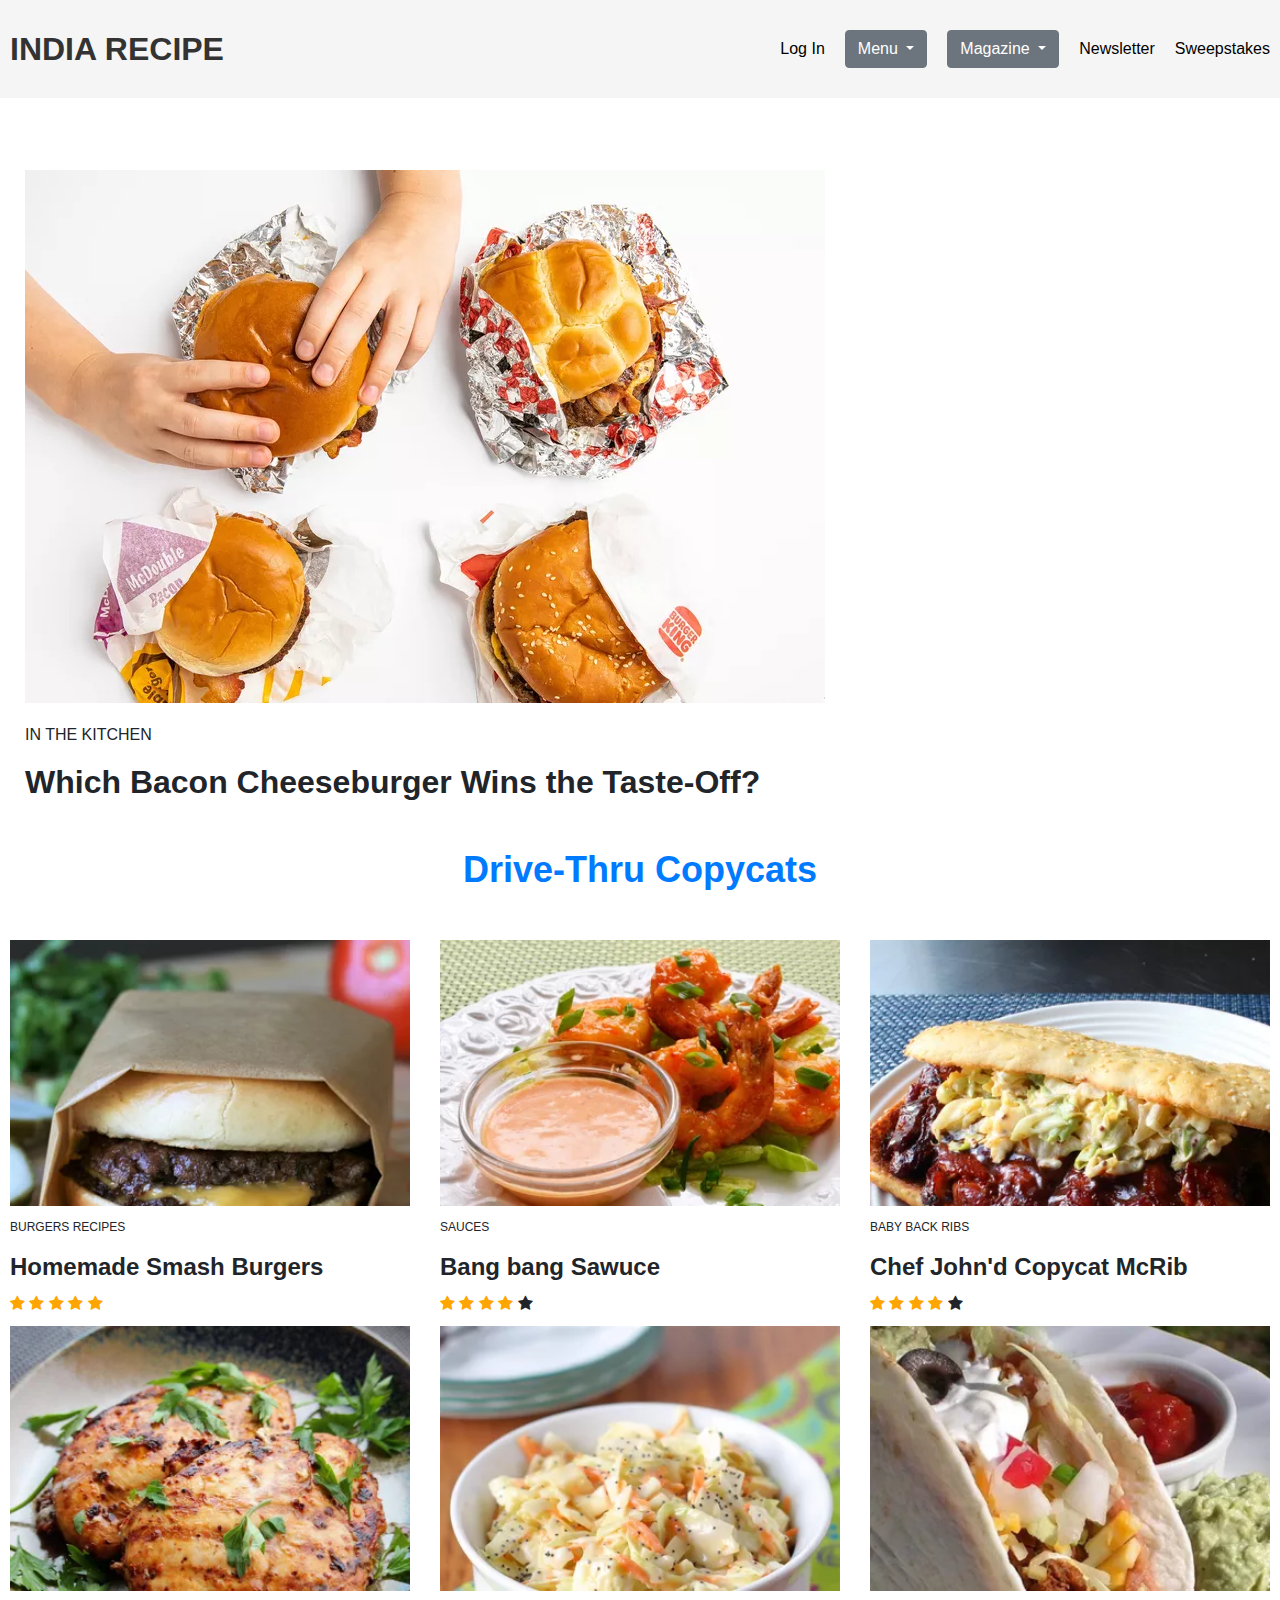
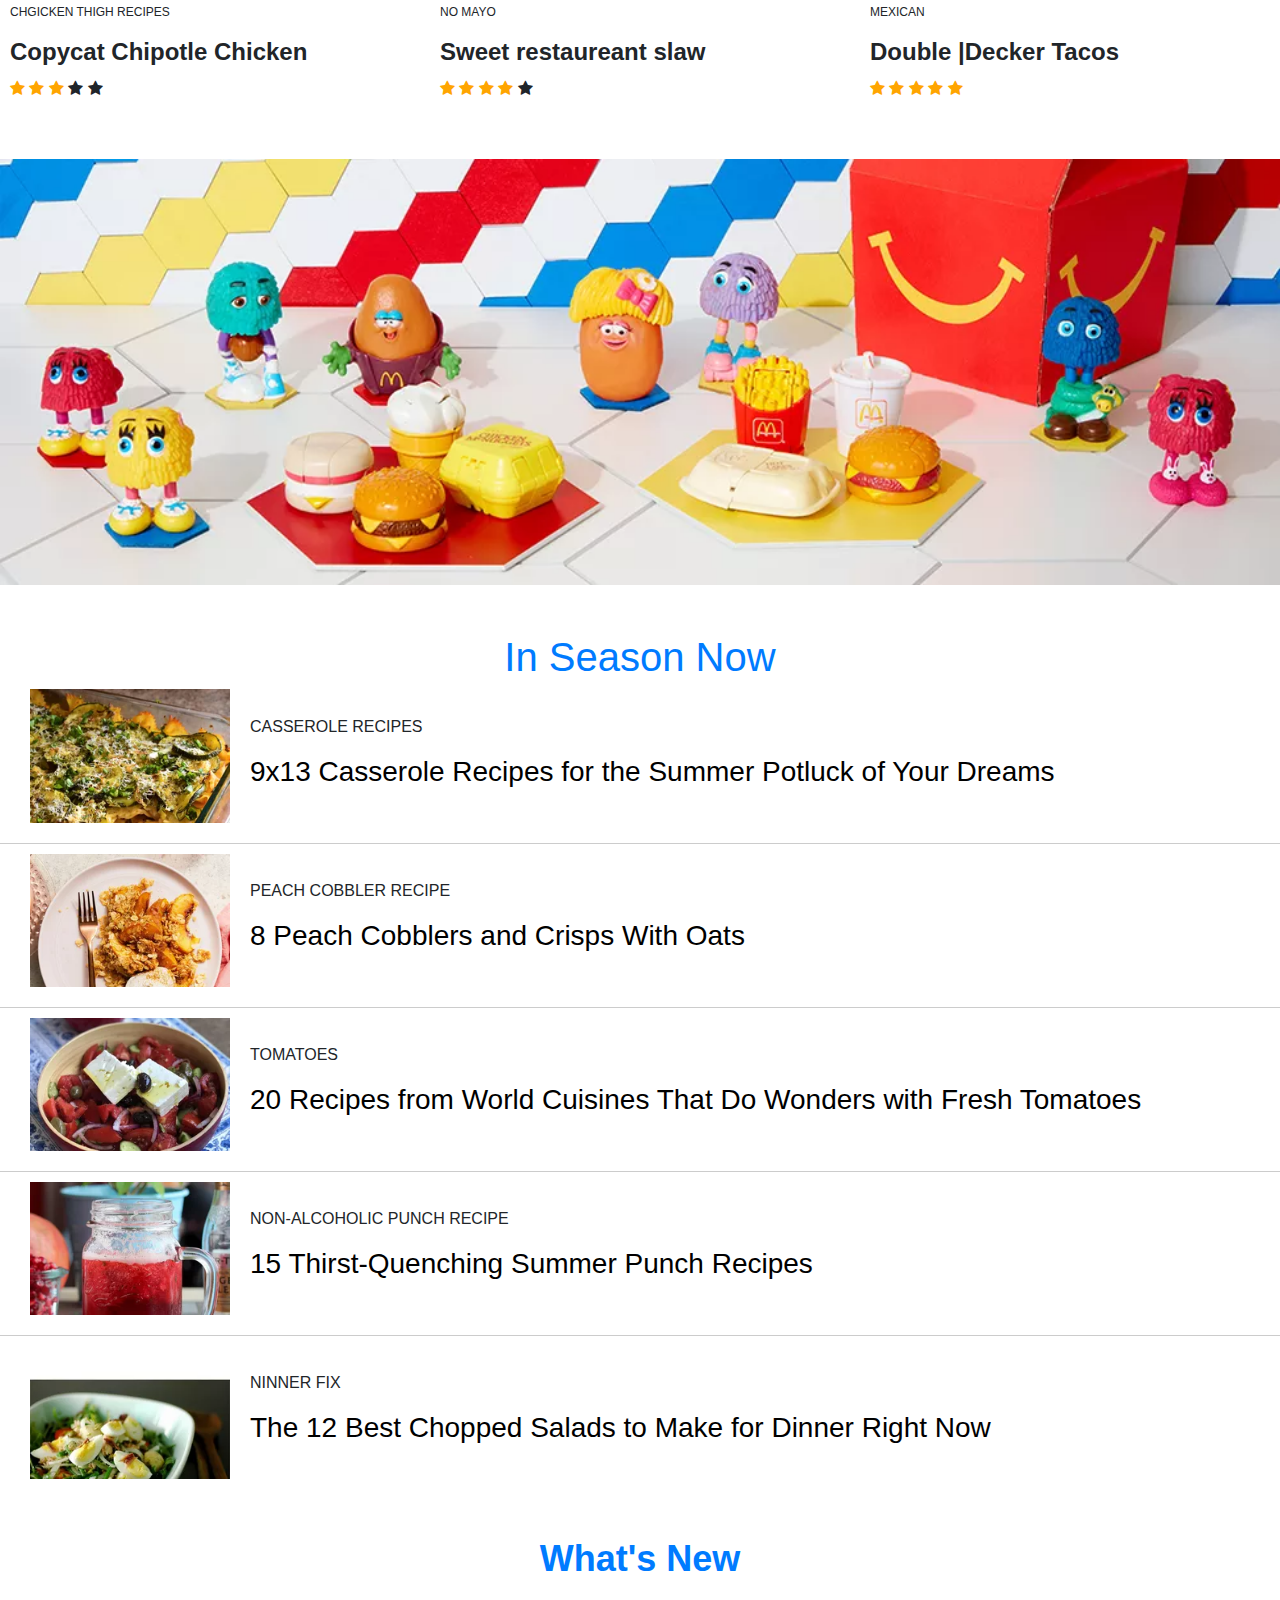
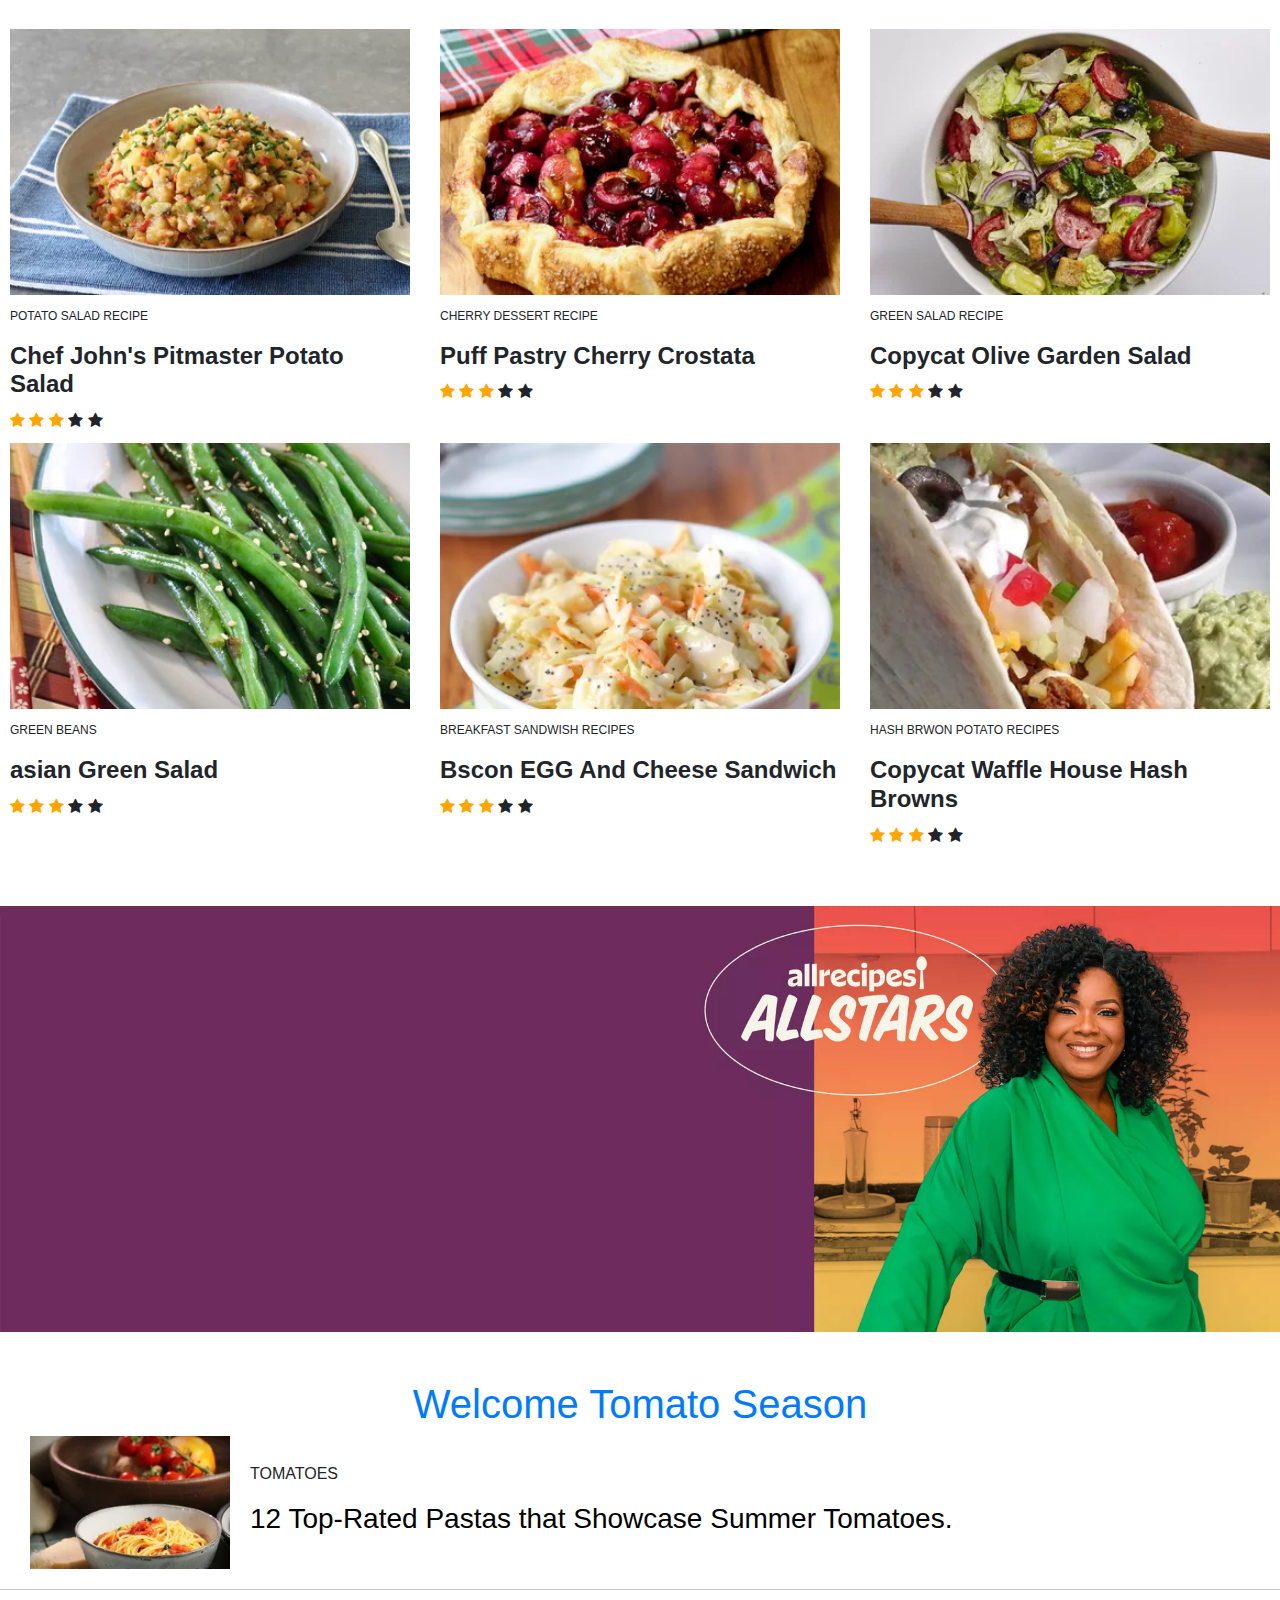
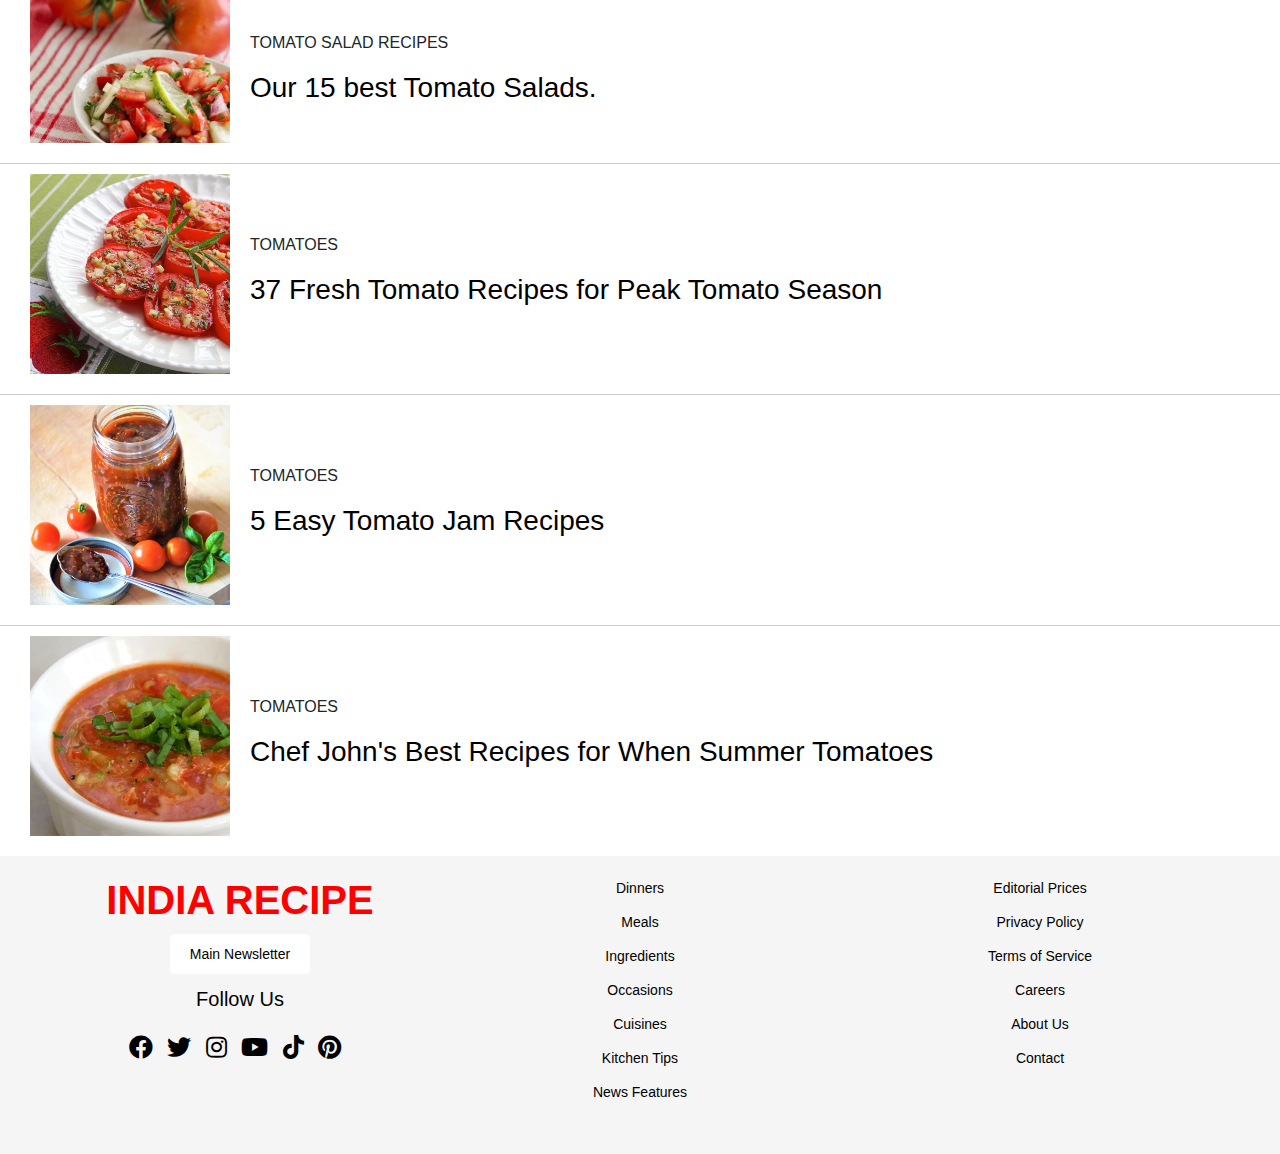
==== index.html @ 0421d122 "Add files via upload" ====
<!DOCTYPE html>
<html lang="en">

<head>
    <meta charset="UTF-8">
    <meta name="viewport" content="width=device-width, initial-scale=1.0">
    <title>Recipe Website</title>
    <!-- Add the Bootstrap CSS link before your custom styles -->
    <link rel="stylesheet" href="https://cdnjs.cloudflare.com/ajax/libs/font-awesome/5.15.3/css/all.min.css">
    <link rel="stylesheet" href="https://cdn.jsdelivr.net/npm/bootstrap@4.0.0/dist/css/bootstrap.min.css"
        integrity="sha384-Gn5384xqQ1aoWXA+058RXPxPg6fy4IWvTNh0E263XmFcJlSAwiGgFAW/dAiS6JXm" crossorigin="anonymous">
    <link rel="stylesheet" href="https://cdnjs.cloudflare.com/ajax/libs/font-awesome/4.7.0/css/font-awesome.min.css">
    <link rel="stylesheet" href="styles.css">

</head>

<body>
    <header>
        <h1>INDIA RECIPE</h1>

        <div class="header-right">
            <!-- Search bar 
            <section id="search-section" class="hidden">
                <input type="text" id="search-input" placeholder="Search recipes...">
                <button id="search-button">Search</button>
            </section> -->

            <div class="user-links">
                
                <a href="#login">Log In</a>
                <div class="dropdown">
                    <button class="btn btn-secondary dropdown-toggle" type="button" id="dropdownMenuButton"
                        data-toggle="dropdown" aria-haspopup="true" aria-expanded="false">
                        Menu
                    </button>
                    <div class="dropdown-menu" aria-labelledby="dropdownMenuButton">
                        <a class="dropdown-item" href="#">Dinner</a>
                        <a class="dropdown-item" href="#">Meals</a>
                        <a class="dropdown-item" href="#">Ingredients</a>
                        <a class="dropdown-item" href="#">Occasions</a>
                    </div>
                </div>
               <div class="dropdown">
                    <button class="btn btn-secondary dropdown-toggle" type="button" id="dropdownMenuButton"
                        data-toggle="dropdown" aria-haspopup="true" aria-expanded="false">
                        Magazine
                    </button>
                    <div class="dropdown-menu" aria-labelledby="dropdownMenuButton">
                        <a class="dropdown-item" href="#">Subscribe</a>
                        <a class="dropdown-item" href="#">Manage Your Subscription</a>
                        <a class="dropdown-item" href="#">Give a gift Subscription</a>
                        <a class="dropdown-item" href="#">Get Help</a>
                    </div>
                </div>

                <a href="#newsletter">Newsletter</a>
                <a href="#sweepstakes">Sweepstakes</a>
            </div>
        </div>
    </header>
    <br>
    <br>
    <br>
    <main>
        <div class="top-contant">
            <img src="image1.jpg" alt="">
            <p>IN THE KITCHEN</p>
            <h2>Which Bacon Cheeseburger Wins the Taste-Off?</H2>
        </div>
        <div class="main-header">
            <a href="#">Drive-Thru Copycats</a>
        </div>
        <section class="box-container">
            <div class="row">
                <!-- Box 1 - Column 1 -->
                <div class="col-md-4">
                    <!-- Image for Box 1 -->
                    <img src="top/image1.jpg" alt="Image 1">
                    <div class="image-description">
                        <p>BURGERS RECIPES</p>
                        <h3>Homemade Smash Burgers</h3>
                        <div class="rating">
                            <span class="fa fa-star checked"></span>
                            <span class="fa fa-star checked"></span>
                            <span class="fa fa-star checked"></span>
                            <span class="fa fa-star checked"></span>
                            <span class="fa fa-star checked"></span>
                        </div>
                    </div>
                </div>
                <!-- Box 2 - Column 2 -->
                <div class="col-md-4">
                    <!-- Image for Box 2 -->
                    <img src="top/image2.jpg" alt="Image 1">
                    <div class="image-description">
                        <p>SAUCES</p>
                        <h3>Bang bang Sawuce</h3>
                        <div class="rating">
                            <span class="fa fa-star checked"></span>
                            <span class="fa fa-star checked"></span>
                            <span class="fa fa-star checked"></span>
                            <span class="fa fa-star checked"></span>
                            <span class="fa fa-star"></span>
                        </div>
                    </div>
                </div>
                <!-- Box 3 - Column 3 -->
                <div class="col-md-4">
                    <!-- Image for Box 3 -->
                    <img src="top/image3.jpg" alt="Image 1">
                    <div class="image-description">
                        <p>BABY BACK RIBS</p>
                        <h3>Chef John'd Copycat McRib</h3>
                        <div class="rating">
                            <span class="fa fa-star checked"></span>
                            <span class="fa fa-star checked"></span>
                            <span class="fa fa-star checked"></span>
                            <span class="fa fa-star checked"></span>
                            <span class="fa fa-star"></span>
                        </div>
                    </div>
                </div>
            </div>
            </div>
        </section>
        <section class="box-container">
            <div class="row">
                <!-- Box 1 - Column 1 -->
                <div class="col-md-4">
                    <!-- Image for Box 1 -->
                    <img src="top/image4.jpg" alt="Image 1">
                    <div class="image-description">
                        <p>CHGICKEN THIGH RECIPES</p>
                        <h3>Copycat Chipotle Chicken</h3>
                        <div class="rating">
                            <span class="fa fa-star checked"></span>
                            <span class="fa fa-star checked"></span>
                            <span class="fa fa-star checked"></span>
                            <span class="fa fa-star"></span>
                            <span class="fa fa-star"></span>
                        </div>
                    </div>
                </div>
                <!-- Box 2 - Column 2 -->
                <div class="col-md-4">
                    <!-- Image for Box 2 -->
                    <img src="top/image5.jpg" alt="Image 1">
                    <div class="image-description">
                        <p>NO MAYO</p>
                        <h3>Sweet restaureant slaw</h3>
                        <div class="rating">
                            <span class="fa fa-star checked"></span>
                            <span class="fa fa-star checked"></span>
                            <span class="fa fa-star checked"></span>
                            <span class="fa fa-star checked"></span>
                            <span class="fa fa-star"></span>
                        </div>
                    </div>
                </div>
                <!-- Box 3 - Column 3 -->
                <div class="col-md-4">
                    <!-- Image for Box 3 -->
                    <img src="top/image6.jpg" alt="Image 1">
                    <div class="image-description">
                        <p>MEXICAN</p>
                        <h3>Double |Decker Tacos</h3>
                        <div class="rating">
                            <span class="fa fa-star checked"></span>
                            <span class="fa fa-star checked"></span>
                            <span class="fa fa-star checked"></span>
                            <span class="fa fa-star checked"></span>
                            <span class="fa fa-star checked"></span>
                        </div>
                    </div>
                </div>
            </div>
        
        </section>

        <br>
        <br>

        <img class="main-img" src="main1 (2).jpg" alt="">

        <br>
        <br>
        <br>
        <section class="News-text">
            <a href="#">
                <h1>In Season Now </h1>
            </a>
            <div class="blog-left">
                <img src="medium/image1.jpg" alt="Tomato Season Image">
                <div class="blog-content">
                    <p>CASSEROLE RECIPES</p>
                    <a href="blog-entry1.html">
                        <h3>9x13 Casserole Recipes for the Summer Potluck of Your Dreams</h3>
                    </a>
                </div>
            </div>
            <hr> <!-- Horizontal line -->
            <div class="blog-left">
                <img src="medium/image2.jpg" alt="Tomato Season Image">
                <div class="blog-content">
                    <p>PEACH COBBLER RECIPE</p>
                    <a href="blog-entry2.html">
                        <h3>8 Peach Cobblers and Crisps With Oats</h3>
                    </a>
                </div>
            </div>
            <hr> <!-- Horizontal line -->
            <div class="blog-left">
                <img src="medium/image3.jpg" alt="Tomato Season Image">
                <div class="blog-content">
                    <p>TOMATOES</p>
                    <a href="blog-entry3.html">
                        <h3>20 Recipes from World Cuisines That Do Wonders with Fresh Tomatoes</h3>
                    </a>
                </div>
            </div>
            <hr> <!-- Horizontal line -->
            <div class="blog-left">
                <img src="medium/image4.jpg" alt="Tomato Season Image">
                <div class="blog-content">
                    <p>NON-ALCOHOLIC PUNCH RECIPE</p>
                    <a href="blog-entry4.html">
                        <h3>15 Thirst-Quenching Summer Punch Recipes</h3>
                    </a>
                </div>
            </div>
            <hr> <!-- Horizontal line -->
            <div class="blog-left">
                <img src="medium/image5.jpg" alt="Tomato Season Image">
                <div class="blog-content">
                    <p>NINNER FIX</p>
                    <a href="blog-entry5.html">
                        <h3>The 12 Best Chopped Salads to Make for Dinner Right Now</h3>
                    </a>
                </div>
            </div>
        </section>

        <div class="main-header">
            <a href="#">What's New</a>
        </div>
        <section class="box-container">
            <div class="row">
                <!-- Box 1 - Column 1 -->
                <div class="col-md-4">
                    <!-- Image for Box 1 -->
                    <img src="medium2/image1.jpg" alt="Image 1">
                    <div class="image-description">
                        <p>POTATO SALAD RECIPE</p>
                        <h3>Chef John's Pitmaster Potato Salad </h3>
                        <div class="rating">
                            <span class="fa fa-star checked"></span>
                            <span class="fa fa-star checked"></span>
                            <span class="fa fa-star checked"></span>
                            <span class="fa fa-star"></span>
                            <span class="fa fa-star"></span>
                        </div>
                    </div>
                </div>
                <!-- Box 2 - Column 2 -->
                <div class="col-md-4">
                    <!-- Image for Box 2 -->
                    <img src="medium2/image2.jpg" alt="Image 1">
                    <div class="image-description">
                        <p>CHERRY DESSERT RECIPE</p>
                        <h3>Puff Pastry Cherry Crostata</h3>
                        <div class="rating">
                            <span class="fa fa-star checked"></span>
                            <span class="fa fa-star checked"></span>
                            <span class="fa fa-star checked"></span>
                            <span class="fa fa-star"></span>
                            <span class="fa fa-star"></span>
                        </div>
                    </div>
                </div>
                <!-- Box 3 - Column 3 -->
                <div class="col-md-4">
                    <!-- Image for Box 3 -->
                    <img src="medium2/image3.jpg" alt="Image 1">
                    <div class="image-description">
                        <p>GREEN SALAD RECIPE</p>
                        <h3>Copycat Olive Garden Salad</h3>
                        <div class="rating">
                            <span class="fa fa-star checked"></span>
                            <span class="fa fa-star checked"></span>
                            <span class="fa fa-star checked"></span>
                            <span class="fa fa-star"></span>
                            <span class="fa fa-star"></span>
                        </div>
                    </div>
                </div>
            </div>
            </div>
        </section>
        <section class="box-container">
            <div class="row">
                <!-- Box 1 - Column 1 -->
                <div class="col-md-4">
                    <!-- Image for Box 1 -->
                    <img src="medium2/image4.jpg" alt="Image 1">
                    <div class="image-description">
                        <p>GREEN BEANS</p>
                        <h3>asian Green Salad</h3>
                        <div class="rating">
                            <span class="fa fa-star checked"></span>
                            <span class="fa fa-star checked"></span>
                            <span class="fa fa-star checked"></span>
                            <span class="fa fa-star"></span>
                            <span class="fa fa-star"></span>
                        </div>
                    </div>
                </div>
                <!-- Box 2 - Column 2 -->
                <div class="col-md-4">
                    <!-- Image for Box 2 -->
                    <img src="top/image5.jpg" alt="Image 1">
                    <div class="image-description">
                        <p>BREAKFAST SANDWISH RECIPES</p>
                        <h3>Bscon EGG And Cheese Sandwich</h3>
                        <div class="rating">
                            <span class="fa fa-star checked"></span>
                            <span class="fa fa-star checked"></span>
                            <span class="fa fa-star checked"></span>
                            <span class="fa fa-star"></span>
                            <span class="fa fa-star"></span>
                        </div>
                    </div>
                </div>
                <!-- Box 3 - Column 3 -->
                <div class="col-md-4">
                    <!-- Image for Box 3 -->
                    <img src="top/image6.jpg" alt="Image 1">
                    <div class="image-description">
                        <p>HASH BRWON POTATO RECIPES</p>
                        <h3>Copycat Waffle House Hash Browns</h3>
                        <div class="rating">
                            <span class="fa fa-star checked"></span>
                            <span class="fa fa-star checked"></span>
                            <span class="fa fa-star checked"></span>
                            <span class="fa fa-star"></span>
                            <span class="fa fa-star"></span>
                        </div>
                    </div>
                </div>
            </div>
            </div>
        </section>

        <br>
        <br>
        <div>
            <img class="main-img" src="main1.jpg" alt="">
        </div>
        <br>
        <br>
        <section class="News-text">
            <a href="#">
                <h1>Welcome Tomato Season</h1>
            </a>
            <div class="blog-left">
                <img src="NEWS/image1.jpg" alt="Tomato Season Image">
                <div class="blog-content">
                    <p>TOMATOES</p>
                    <a href="blog-entry1.html">
                        <h3>12 Top-Rated Pastas that Showcase Summer Tomatoes.</h3>
                    </a>
                </div>
            </div>
            <hr> <!-- Horizontal line -->
            <div class="blog-left">
                <img src="NEWS/image2.jpg" alt="Tomato Season Image">
                <div class="blog-content">
                    <p>TOMATO SALAD RECIPES</p>
                    <a href="blog-entry2.html">
                        <h3>Our 15 best Tomato Salads.</h3>
                    </a>
                </div>
            </div>
            <hr> <!-- Horizontal line -->
            <div class="blog-left">
                <img src="NEWS/image3.jpg" alt="Tomato Season Image">
                <div class="blog-content">
                    <p>TOMATOES</p>
                    <a href="blog-entry3.html">
                        <h3>37 Fresh Tomato Recipes for Peak Tomato Season</h3>
                    </a>
                </div>
            </div>
            <hr> <!-- Horizontal line -->
            <div class="blog-left">
                <img src="NEWS/image4.jpg" alt="Tomato Season Image">
                <div class="blog-content">
                    <p>TOMATOES</p>
                    <a href="blog-entry4.html">
                        <h3>5 Easy Tomato Jam Recipes</h3>
                    </a>
                </div>
            </div>
            <hr> <!-- Horizontal line -->
            <div class="blog-left">
                <img src="NEWS/image5.jpg" alt="Tomato Season Image">
                <div class="blog-content">
                    <p>TOMATOES</p>
                    <a href="blog-entry5.html">
                        <h3>Chef John's Best Recipes for When Summer Tomatoes</h3>
                    </a>
                </div>
            </div>
        </section>

        <!-- Footer -->
        <footer>
            <div class="footer-content">
                <div class="footer-left">
                    <h1>INDIA RECIPE</h1>
                    <button>Main Newsletter</button>
                    <p>Follow Us</p>
                    <div class="social-icons">
                        <a href="#"><i class="fab fa-facebook"></i></a>
                        <a href="#"><i class="fab fa-twitter"></i></a>
                        <a href="#"><i class="fab fa-instagram"></i></a>
                        <a href="#"><i class="fab fa-youtube"></i></a>
                        <a href="#"><i class="fab fa-tiktok"></i></a>
                        <a href="#"><i class="fab fa-pinterest"></i></a>

                    </div>
                </div>
                <div class="footer-center">
                    <p><a href="#">Dinners</a></p>
                    <p><a href="#">Meals</a></p>
                    <p><a href="#">Ingredients</a></p>
                    <p><a href="#">Occasions</a></p>
                    <p><a href="#">Cuisines</a></p>
                    <p><a href="#">Kitchen Tips</a></p>
                    <p><a href="#">News Features</a></p>
                </div>
                <div class="footer-right">
                    <p><a href="#">Editorial Prices</a></p>
                    <p><a href="#">Privacy Policy</a></p>
                    <p><a href="#">Terms of Service</a></p>
                    <p><a href="#">Careers</a></p>
                    <p><a href="#">About Us</a></p>
                    <p><a href="#">Contact</a></p>
                </div>
            </div>

        </footer>

        <script src="javascrpit.js"></script>
        <!-- Add the Bootstrap JavaScript and jQuery libraries -->
        <script src="https://code.jquery.com/jquery-3.2.1.slim.min.js"
            integrity="sha384-KJ3o2DKtIkvYIK3UENzmM7KCkRr/rE9/Qpg6aAZGJwFDMVNA/GpGFF93hXpG5KkN"
            crossorigin="anonymous"></script>
        <script src="https://cdn.jsdelivr.net/npm/popper.js@1.12.9/dist/umd/popper.min.js"
            integrity="sha384-ApNbgh9B+Y1QKtv3Rn7W3mgPxhU9K/ScQsAP7hUibX39j7fakFPskvXusvfa0b4Q"
            crossorigin="anonymous"></script>
        <script src="https://cdn.jsdelivr.net/npm/bootstrap@4.0.0/dist/js/bootstrap.min.js"
            integrity="sha384-JZR6Spejh4U02d8jOt6vLEHfe/JQGiRRSQQxSfFWpi1MquVdAyjUar5+76PVCmYl"
            crossorigin="anonymous"></script>
</body>

</html>
---- styles.css ----
/* Reset default styles for body */
body {
    font-family: Arial, sans-serif;
    margin: 0;
    padding: 0;
}

/* Header styles */
header {
    background-color: whitesmoke;
    color: red;
    display: flex;
    justify-content: space-between;
    align-items: center;
    padding: 10px;
}

header h1 {
    color: #333;
    font-size: 32px;
    font-weight: bold;
    text-align: center;
    margin: 0;
    padding: 20px 0;
}



/* User links styles */
.user-links {
    display: flex;
    align-items: center;
    gap: 20px;
    margin-left: auto;
}

.user-links a {
    color: black;
    text-decoration: none;
}

/* Main header styles */
.main-header {
    display: flex;
    justify-content: center;
    align-items: center;
    height: 120px;
    font-size: 36px;
    font-weight: bold;
    text-decoration: none;
}


.main-header:hover {
    color: #555;
}


.top-contant{
    padding-left: 25px;
    
}
.top-contant p{
    padding-top: 20px;
}
.top-contant h2{
 font-weight: bold;
}

/* Box styles */
.box-container {
    display: flex;
    justify-content: space-around; /* Align boxes with space between them */
    margin: 10px; /* Add some margin around the box-container */
}

.col-md-4 {
     /* Add padding around each column (box) */
    text-align: center;
    /* Center the content inside the box */
}

.col-md-4 img {
    width: 400px;
    max-height: 300px; /* Set the desired maximum height for the images */
    object-fit: cover;
}

.image-description {
    margin-top: 10px; /* Add some space between the image and the description */
}

.image-description p {
    font-size: 12px;
   left: 20px;
    padding-top: 2px;
    text-align: left;
}

.image-description h3 {
    font-size: 24px;
    margin: 0;
    padding-top: 1px;
    text-align: left;
    font-weight: bold;
    padding-bottom: 10px;
}
.row{
    padding: left;
}
/* Footer styles */
footer {
    background-color:whitesmoke;
    color: black;
    padding: 20px 0;
    text-align: center;
}
footer h1 {
    font-size: 28px;
    margin-bottom: 15px; /* Add some space below the h1 */
}
.footer-content {
    max-width: 1200px;
    margin: 0 auto;
    display: flex;
    justify-content: space-between;
    flex-wrap: wrap; /* Allow content to wrap to the next line */
    align-items: flex-start;
}

.footer-left, .footer-center, .footer-right {
    flex: 1;
    margin-bottom: 20px; /* Add some space between footer sections */
}

.footer-left h1 {
    color: red;
    font-size: 40px;
    font-weight: bold;
    margin-bottom: 10px;
}

.footer-left button {
    height: 40px;
    background-color: white;
    color:black;
    border: none;
    border-radius: 5px;
    padding: 8px 20px;
    font-size: 14px;
    cursor: pointer;
    margin-bottom: 10px;
}

.footer-left button:hover {
    background-color: orange;
}

.footer-left p {
    color:black;
    font-size: 20px;
}

.social-icons {
    margin-top: auto; /* Center the social icons */
}

.social-icons a {
    display: inline-block;
    margin-right: 10px;
    color:black;
    font-size: 24px;
    text-decoration: none;
    
}

.social-icons a:hover {
    color: #e91e63; /* Change color on hover */
}

.footer-center p {
    color: #fff;
    font-size: 16px;
    margin-bottom: 10px;
}

.footer-center a {
    color: black;
    text-decoration: none;
    font-size: 14px;
    transition: color 0.3s ease;
}

.footer-center a:hover {
    color: #e91e63; /* Change color on hover */
}

.footer-right p {
    color: black;
    font-size: 16px;
    margin-bottom: 10px;
}

.footer-right a {
    color:black;
    text-decoration: none;
    font-size: 14px;
    transition: color 0.3s ease;
}

.footer-right a:hover {
    color: #e91e63; /* Change color on hover */
}



.News-text {
    text-align: center;
    size: 200px;
}

.blog-left{
    text-align: left;

}

.blog-left {
    display: flex;
    align-items: center;
    margin-bottom: 20px;
}

.blog-left img {
    max-width: 200px;
    margin-left: 30px;
    margin-right: 20px;
}


.blog-content {
    flex: 1;
}
hr {
    margin: 10px 0;
    border: none;
    border-top: 1px solid #ccc;
}
.blog-link {
    text-decoration: none;
    color: #000; /* Change link color as needed */
}

.blog-link:hover {
    text-decoration: underline; /* Add underline on hover if desired */
}
.blog-content a {
    text-decoration: none;
    color: black; /* Default link text color */
}

.blog-content a:hover {
    text-decoration: underline; /* Add underline on hover */
    color: red; /* Hover link text color */
}

.main-img{
    width: 100%;
}


.checked {
    color: orange;
  }

  .rating{
    text-align: left;
  }
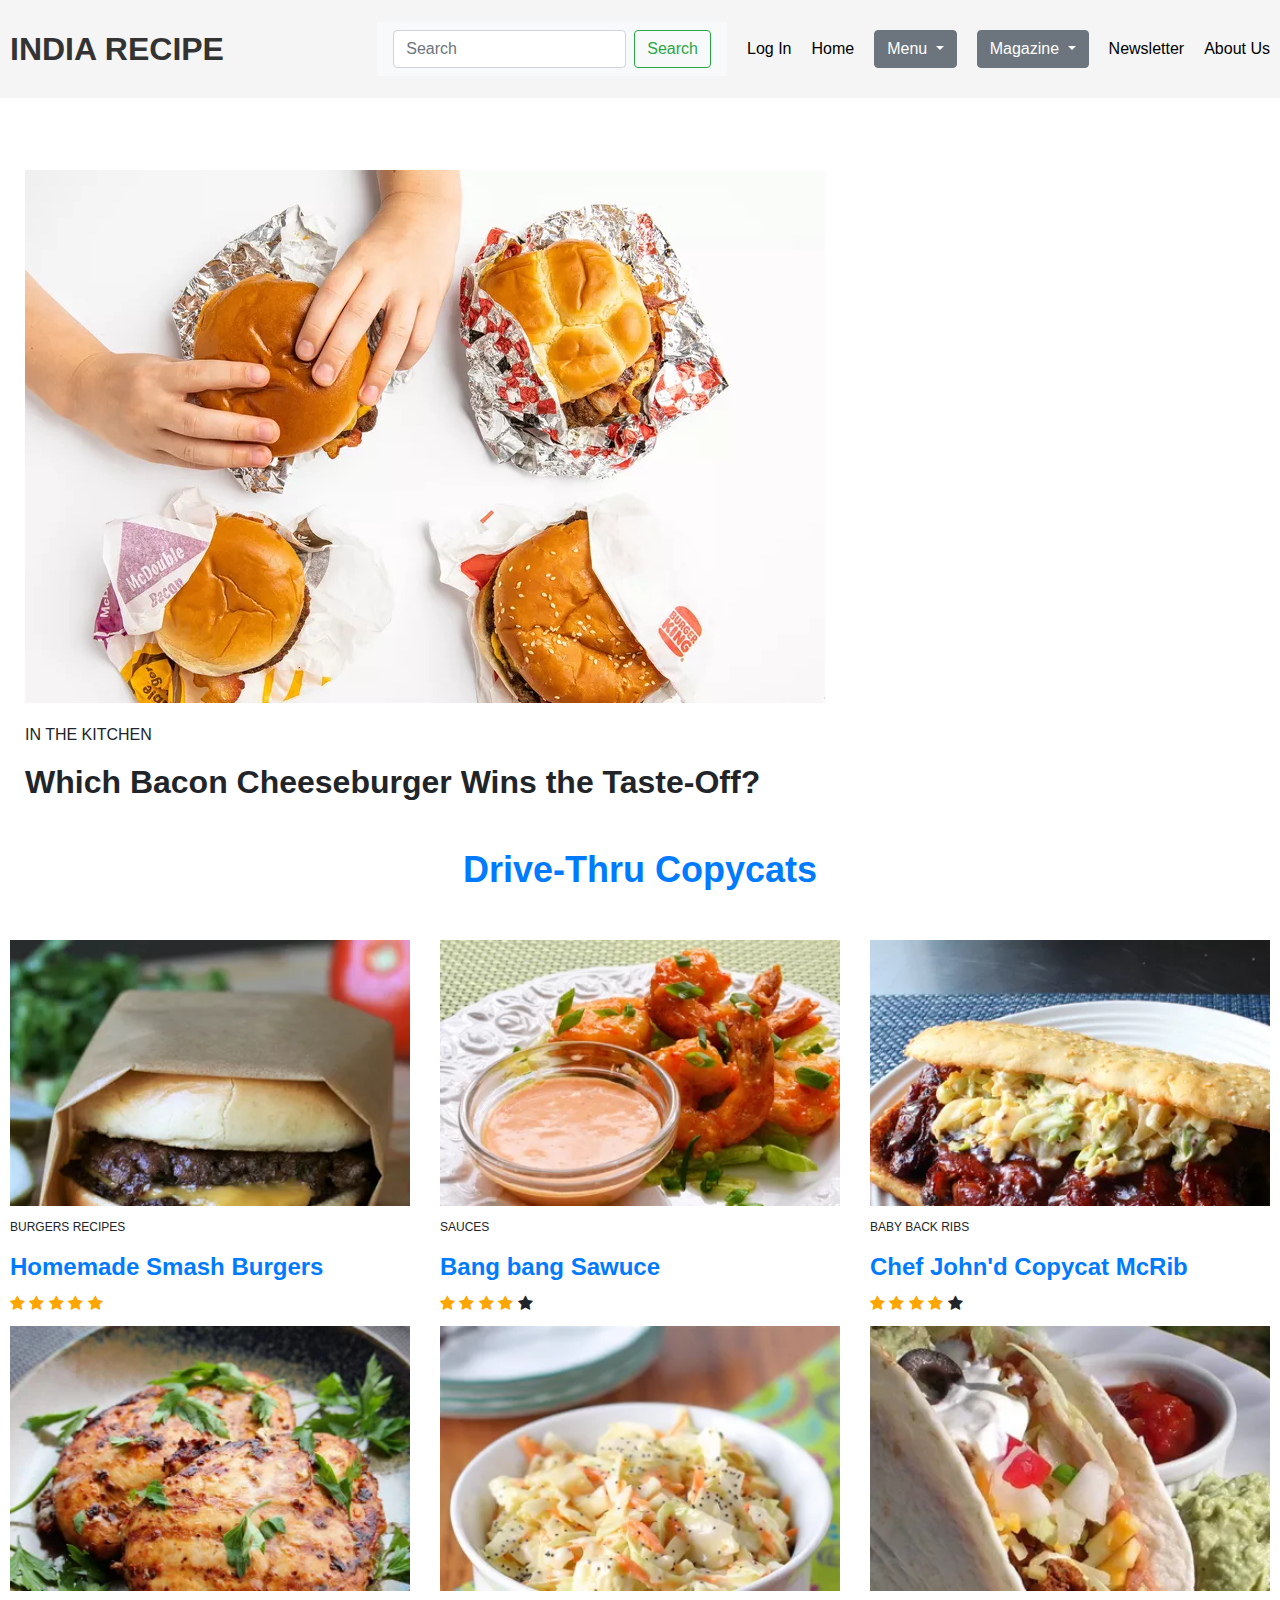
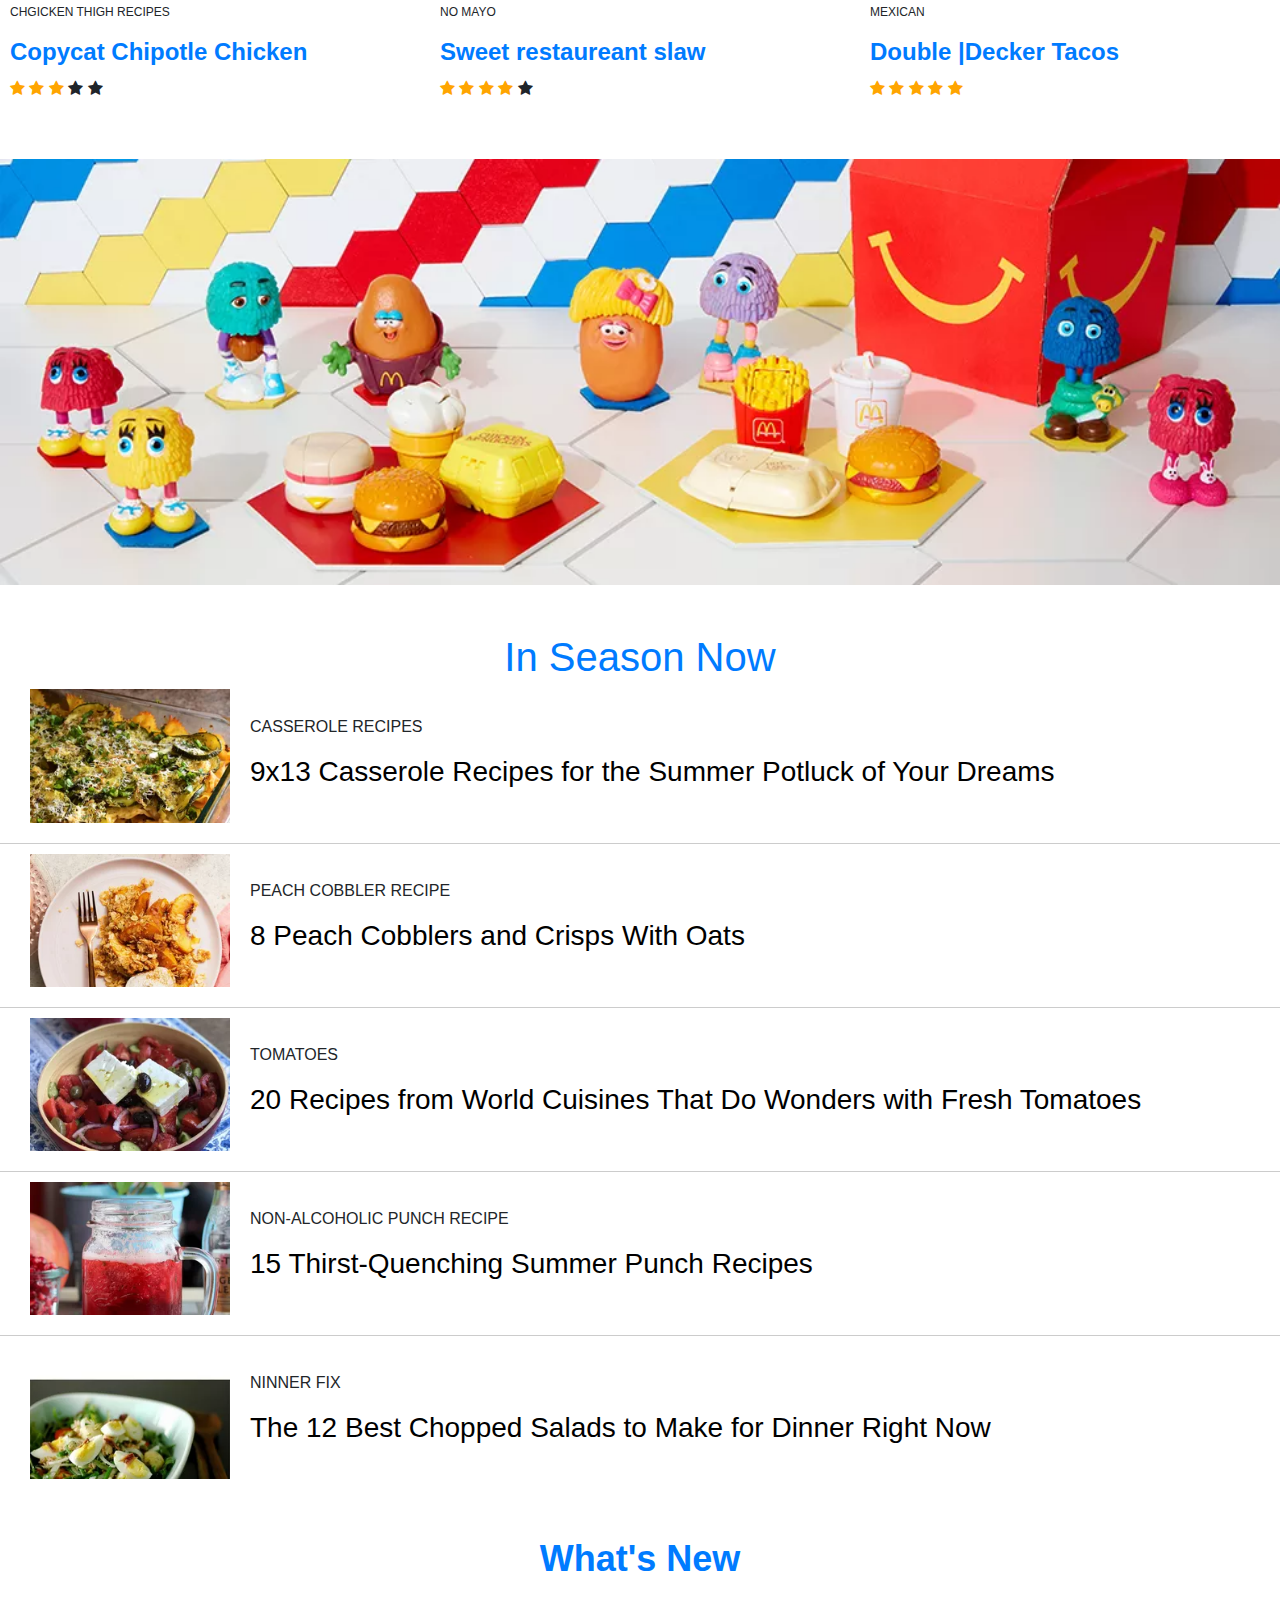
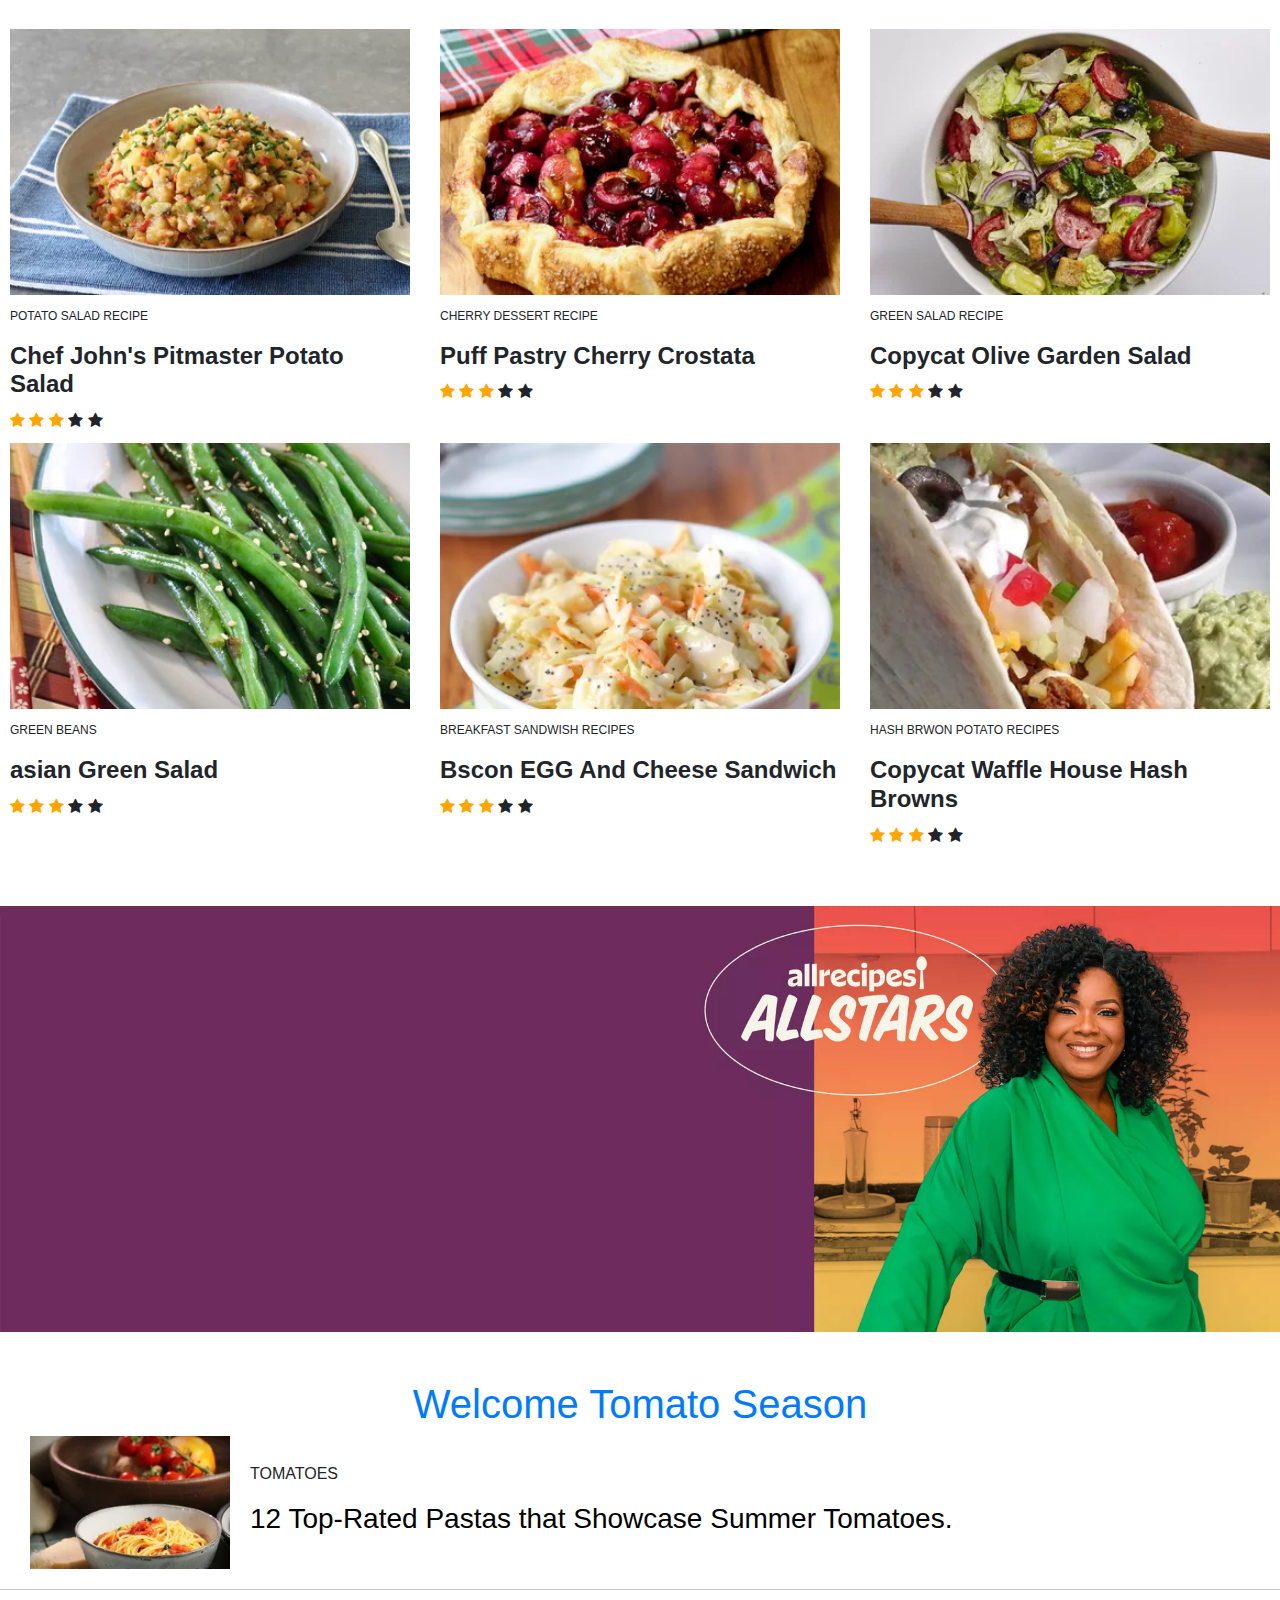
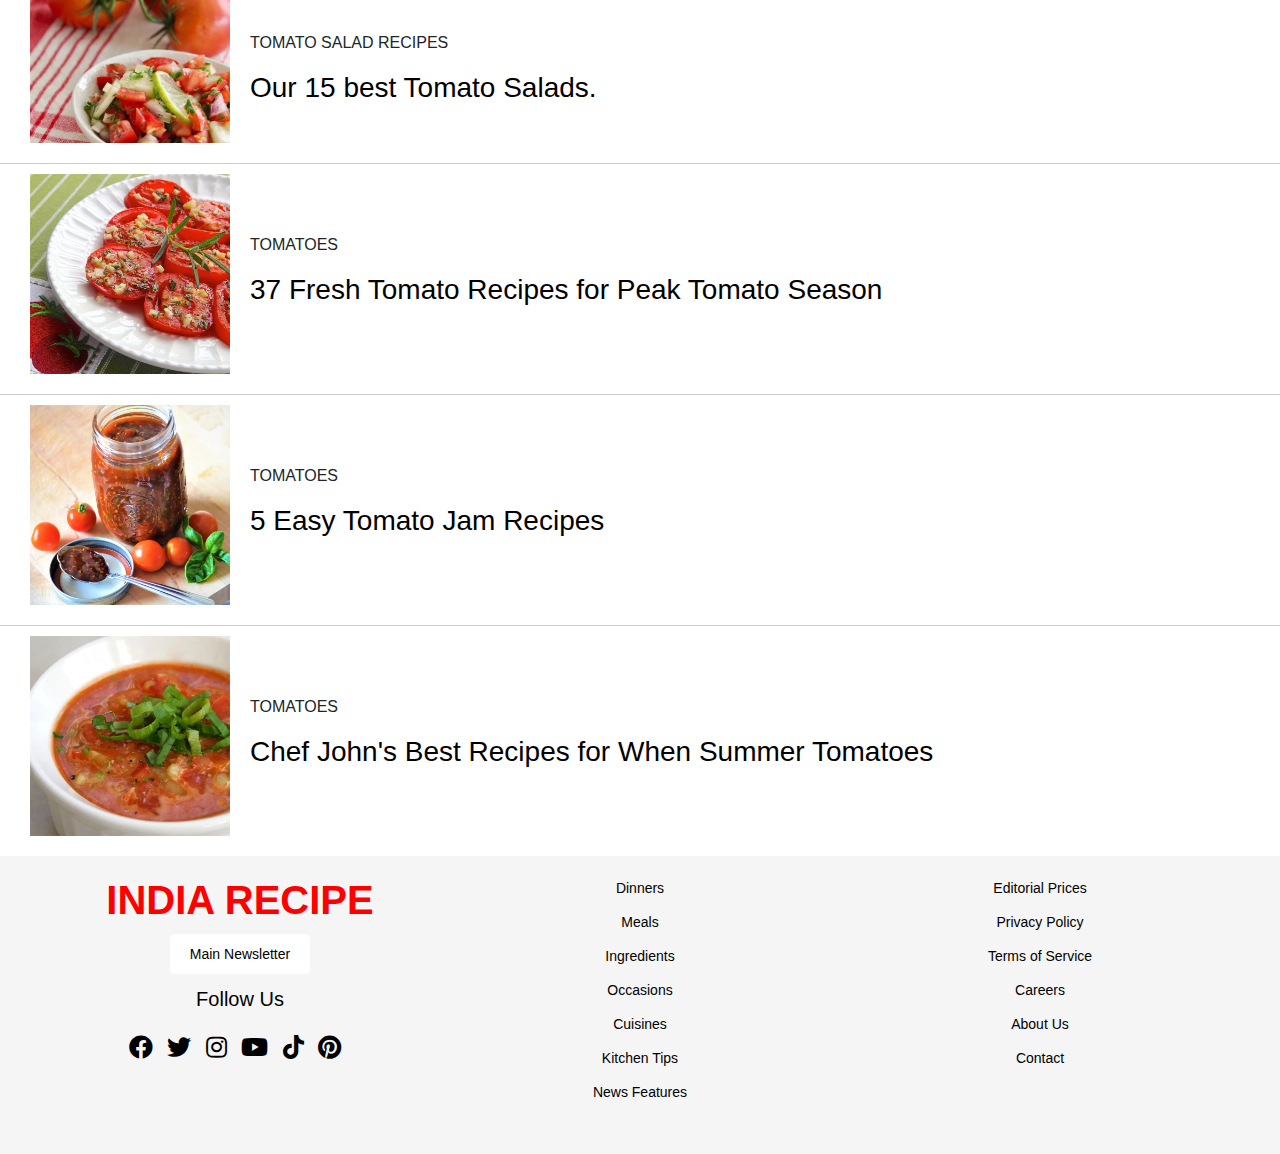
==== commit 49afa3bb: "added page linking" ====
--- a/index.html
+++ b/index.html
@@ -26,18 +26,24 @@
             </section> -->
 
             <div class="user-links">
-                
-                <a href="#login">Log In</a>
+                <nav class="navbar navbar-light bg-light">
+                    <form class="form-inline">
+                      <input class="form-control mr-sm-2" type="search" placeholder="Search" aria-label="Search">
+                      <button class="btn btn-outline-success my-2 my-sm-0" type="submit">Search</button>
+                    </form>
+                  </nav> 
+                <a href="./login.html">Log In</a>
+                <a href="./index.html">Home</a>
                 <div class="dropdown">
                     <button class="btn btn-secondary dropdown-toggle" type="button" id="dropdownMenuButton"
                         data-toggle="dropdown" aria-haspopup="true" aria-expanded="false">
                         Menu
                     </button>
                     <div class="dropdown-menu" aria-labelledby="dropdownMenuButton">
-                        <a class="dropdown-item" href="#">Dinner</a>
-                        <a class="dropdown-item" href="#">Meals</a>
-                        <a class="dropdown-item" href="#">Ingredients</a>
-                        <a class="dropdown-item" href="#">Occasions</a>
+                        <a class="dropdown-item" href="./menu/menu.html">Dinner</a>
+                        <a class="dropdown-item" href="./menu/menu2.html">Meals</a>
+                        <a class="dropdown-item" href="#">Drive-Thru Copycats</a>
+                        <a class="dropdown-item" href="#">What's New</a>
                     </div>
                 </div>
                <div class="dropdown">
@@ -46,15 +52,15 @@
                         Magazine
                     </button>
                     <div class="dropdown-menu" aria-labelledby="dropdownMenuButton">
-                        <a class="dropdown-item" href="#">Subscribe</a>
-                        <a class="dropdown-item" href="#">Manage Your Subscription</a>
-                        <a class="dropdown-item" href="#">Give a gift Subscription</a>
-                        <a class="dropdown-item" href="#">Get Help</a>
+                        <a class="dropdown-item" href="./menu/subscribe.html">Subscribe</a>
+                        <a class="dropdown-item" href="./menu/manageyoursub.html">Manage Your Subscription</a>
+                        <a class="dropdown-item" href="./menu/give agiftsub.html">Give a gift Subscription</a>
+                        <a class="dropdown-item" href="./menu/gethelp.html">Get Help</a>
                     </div>
                 </div>
 
                 <a href="#newsletter">Newsletter</a>
-                <a href="#sweepstakes">Sweepstakes</a>
+                <a href="#footer">About Us</a>
             </div>
         </div>
     </header>
@@ -67,8 +73,8 @@
             <p>IN THE KITCHEN</p>
             <h2>Which Bacon Cheeseburger Wins the Taste-Off?</H2>
         </div>
-        <div class="main-header">
-            <a href="#">Drive-Thru Copycats</a>
+        <div id="Drive-Thru Copycats" class="main-header">
+            <a href="./tile/drive.html">Drive-Thru Copycats</a>
         </div>
         <section class="box-container">
             <div class="row">
@@ -78,7 +84,7 @@
                     <img src="top/image1.jpg" alt="Image 1">
                     <div class="image-description">
                         <p>BURGERS RECIPES</p>
-                        <h3>Homemade Smash Burgers</h3>
+                       <a href="./tile/samshbrgers.html"> <h3>Homemade Smash Burgers</h3></a>
                         <div class="rating">
                             <span class="fa fa-star checked"></span>
                             <span class="fa fa-star checked"></span>
@@ -94,7 +100,7 @@
                     <img src="top/image2.jpg" alt="Image 1">
                     <div class="image-description">
                         <p>SAUCES</p>
-                        <h3>Bang bang Sawuce</h3>
+                        <a href="./tile/Bang bang Sawuce.html"><h3>Bang bang Sawuce</h3></a>
                         <div class="rating">
                             <span class="fa fa-star checked"></span>
                             <span class="fa fa-star checked"></span>
@@ -110,7 +116,7 @@
                     <img src="top/image3.jpg" alt="Image 1">
                     <div class="image-description">
                         <p>BABY BACK RIBS</p>
-                        <h3>Chef John'd Copycat McRib</h3>
+                        <a href="./tile/Chef John'd Copycat McRib.html"><h3>Chef John'd Copycat McRib</h3></a>
                         <div class="rating">
                             <span class="fa fa-star checked"></span>
                             <span class="fa fa-star checked"></span>
@@ -131,7 +137,7 @@
                     <img src="top/image4.jpg" alt="Image 1">
                     <div class="image-description">
                         <p>CHGICKEN THIGH RECIPES</p>
-                        <h3>Copycat Chipotle Chicken</h3>
+                       <a href="./tile/Copycat Chipotle Chicken.html"> <h3>Copycat Chipotle Chicken</h3></a>
                         <div class="rating">
                             <span class="fa fa-star checked"></span>
                             <span class="fa fa-star checked"></span>
@@ -147,7 +153,7 @@
                     <img src="top/image5.jpg" alt="Image 1">
                     <div class="image-description">
                         <p>NO MAYO</p>
-                        <h3>Sweet restaureant slaw</h3>
+                        <a href="./tile/Sweet restaureant slaw.html"><h3>Sweet restaureant slaw</h3></a>
                         <div class="rating">
                             <span class="fa fa-star checked"></span>
                             <span class="fa fa-star checked"></span>
@@ -163,7 +169,7 @@
                     <img src="top/image6.jpg" alt="Image 1">
                     <div class="image-description">
                         <p>MEXICAN</p>
-                        <h3>Double |Decker Tacos</h3>
+                       <a href="./tile/Doublet1.html"><h3>Double |Decker Tacos</h3></a> 
                         <div class="rating">
                             <span class="fa fa-star checked"></span>
                             <span class="fa fa-star checked"></span>
@@ -413,7 +419,7 @@
         </section>
 
         <!-- Footer -->
-        <footer>
+        <footer id="footer">
             <div class="footer-content">
                 <div class="footer-left">
                     <h1>INDIA RECIPE</h1>
--- a/styles.css
+++ b/styles.css
@@ -274,4 +274,107 @@
 
   .rating{
     text-align: left;
-  }+  }
+
+
+  .login-container {
+    max-width: 400px;
+    margin: 100px auto;
+    padding: 20px;
+    background-color: #fff;
+    box-shadow: 0 4px 8px rgba(0, 0, 0, 0.1);
+    border-radius: 5px;
+}
+
+.login-container h2 {
+    text-align: center;
+    margin-bottom: 20px;
+}
+
+.login-container label {
+    display: block;
+    margin-bottom: 10px;
+}
+
+.login-container input[type="text"],
+.login-container input[type="password"] {
+    width: 100%;
+    padding: 10px;
+    margin-bottom: 20px;
+    border: 1px solid #ccc;
+    border-radius: 4px;
+}
+
+.login-container button {
+    width: 100%;
+    padding: 10px;
+    background-color: #007bff;
+    color: #fff;
+    border: none;
+    border-radius: 4px;
+    cursor: pointer;
+}
+
+.login-container button:hover {
+    background-color: #0056b3;
+}
+
+.signup-link {
+    text-align: center;
+    margin-top: 20px;
+}
+
+.signup-link a {
+    color: #007bff;
+    text-decoration: none;
+}
+
+.signup-link a:hover {
+    text-decoration: underline;
+}
+
+.signup-container {
+    max-width: 400px;
+    margin: 0 auto;
+    padding: 20px;
+    background-color: #fff;
+    box-shadow: 0 4px 8px rgba(0, 0, 0, 0.1);
+    border-radius: 5px;
+}
+
+.signup-container h2 {
+    text-align: center;
+    margin-bottom: 20px;
+}
+
+.signup-container form {
+    display: flex;
+    flex-direction: column;
+}
+
+.signup-container label {
+    margin-bottom: 10px;
+    font-weight: bold;
+}
+
+.signup-container input[type="text"],
+.signup-container input[type="email"],
+.signup-container input[type="password"] {
+    padding: 10px;
+    margin-bottom: 20px;
+    border: 1px solid #ccc;
+    border-radius: 4px;
+}
+
+.signup-container button[type="submit"] {
+    padding: 10px;
+    background-color: #007bff;
+    color: #fff;
+    border: none;
+    border-radius: 4px;
+    cursor: pointer;
+}
+
+.signup-container button[type="submit"]:hover {
+    background-color: #0056b3;
+}